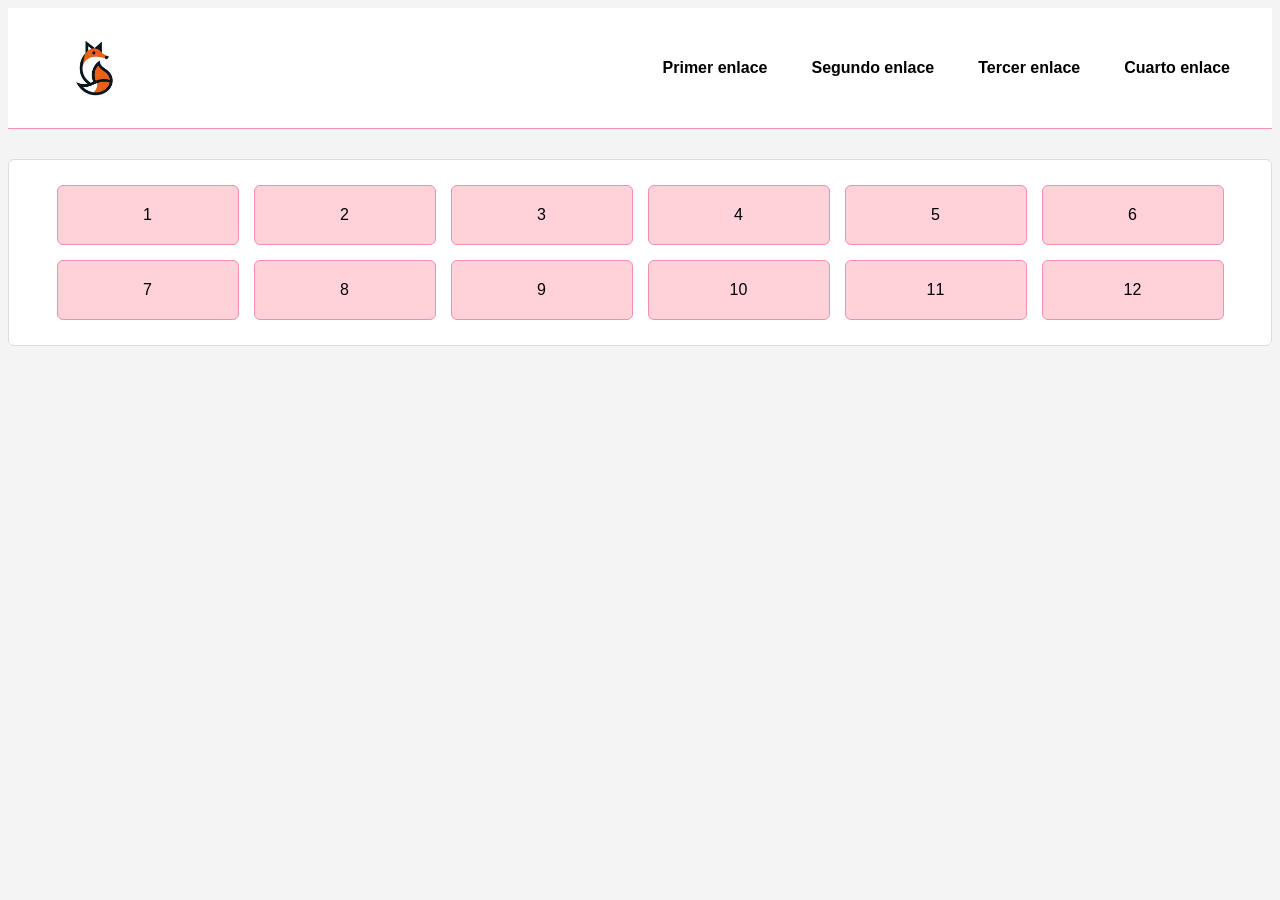
==== index.html @ efd72c85 "Subida página de Inicio" ====
<!DOCTYPE html>
<html lang="en">
<head>
    <meta charset="UTF-8">
    <meta name="viewport" content="width=device-width, initial-scale=1.0">
    <title>Actividad C7</title>
    <link rel="stylesheet" href="css/estilos.css">
</head>
<body>
    <header id="cabecera">
        <img src="img/logo.jpg" alt="logo">
        <nav>
            <a href="#">Primer enlace</a>
            <a href="#">Segundo enlace</a>
            <a href="#">Tercer enlace</a>
            <a href="#">Cuarto enlace</a>
        </nav>
    </header>

    <main id="principal">
    <section class="ejemplo">
            <div class="tarjeta">1</div><div class="tarjeta">2</div>
            <div class="tarjeta">3</div><div class="tarjeta">4</div>
            <div class="tarjeta">5</div><div class="tarjeta">6</div>
            <div class="tarjeta">7</div><div class="tarjeta">8</div>
            <div class="tarjeta">9</div><div class="tarjeta">10</div>
            <div class="tarjeta">11</div><div class="tarjeta">12</div>
     </section>
    </main>
</body>
</html>
---- css/estilos.css ----
body {
    font-family: Arial, sans-serif;
    background-color: #f4f4f4;
    color: black;
}


#cabecera {
    display: flex;
    justify-content: space-between;
    align-items: center;
    background-color: #ffffff;
    padding: 15px 30px;
    border-bottom: 1px solid #f48fb1;

}

img {
    max-height: 90px;
}


nav {
    display: flex;
    gap: 20px;
}

nav a {
    text-decoration: none;
    color: black;
    font-weight: bold;
    padding: 8px 12px;
}

#principal {
    margin: 30px auto;
    padding: 25px;
    background-color: #ffffff;
    border: 1px solid #dddddd;
    border-radius: 6px;
}

.ejemplo {
    display: flex;
    flex-wrap: wrap;
    justify-content: center;
    gap: 15px;
}

.tarjeta {
    width: 150px;
    background-color: rgb(255, 209, 217);
    border: 1px solid #f48fb1;
    border-radius: 6px;
    padding: 20px 15px;
    text-align: center;

}
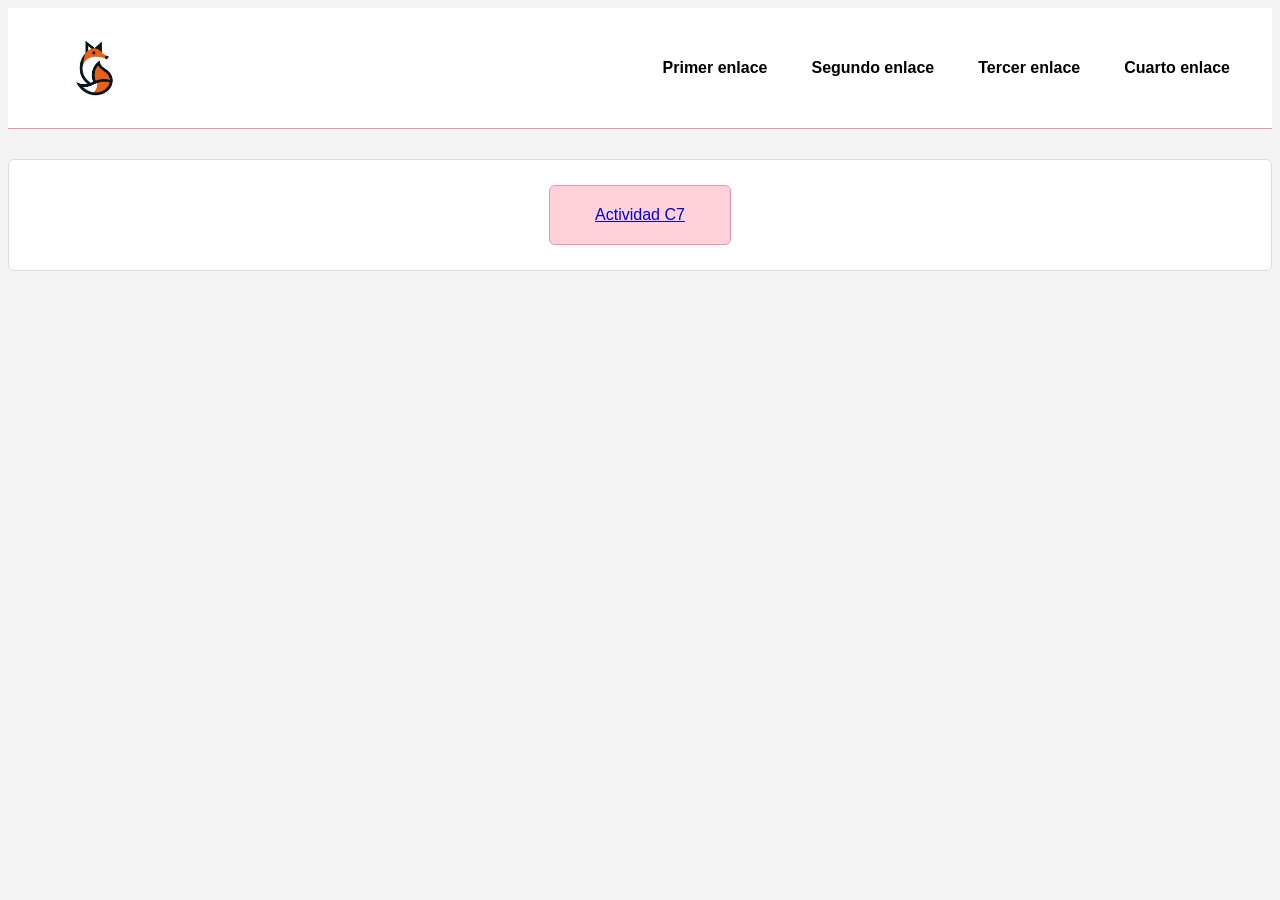
==== commit 91977c8d: "Añadir página de inicio con enlace a Actividad C7" ====
--- a/index.html
+++ b/index.html
@@ -19,12 +19,7 @@
 
     <main id="principal">
     <section class="ejemplo">
-            <div class="tarjeta">1</div><div class="tarjeta">2</div>
-            <div class="tarjeta">3</div><div class="tarjeta">4</div>
-            <div class="tarjeta">5</div><div class="tarjeta">6</div>
-            <div class="tarjeta">7</div><div class="tarjeta">8</div>
-            <div class="tarjeta">9</div><div class="tarjeta">10</div>
-            <div class="tarjeta">11</div><div class="tarjeta">12</div>
+            <a href="Actividad C7/index.html" class="tarjeta">Actividad C7</a>
      </section>
     </main>
 </body>
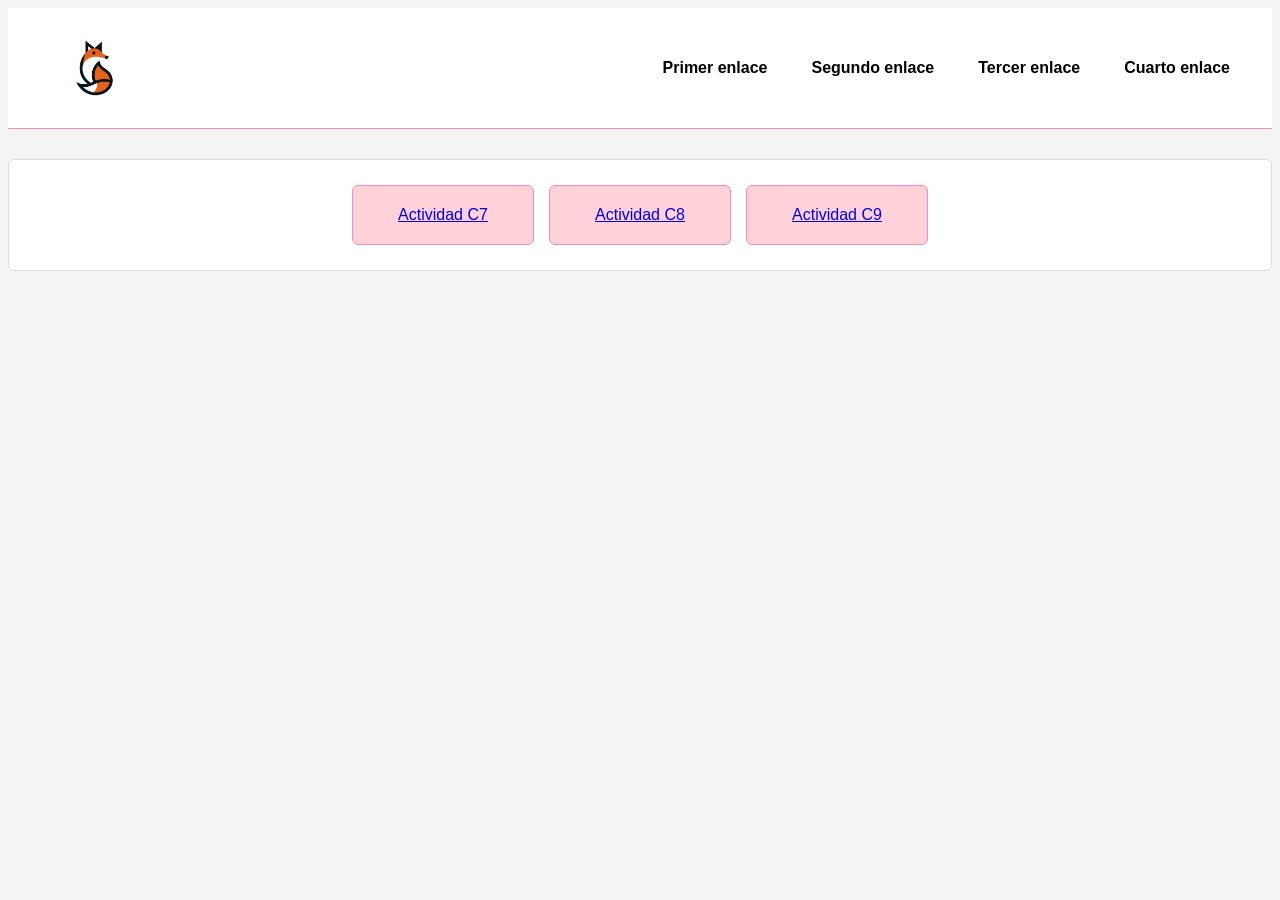
==== commit 7c06c2ca: "Actividad C9 con vídeos optimizados" ====
--- a/index.html
+++ b/index.html
@@ -20,6 +20,8 @@
     <main id="principal">
     <section class="ejemplo">
             <a href="Actividad C7/index.html" class="tarjeta">Actividad C7</a>
+            <a href="Actividad C8/index.html" class="tarjeta">Actividad C8</a>
+            <a href="Actividad C9/index.html" class="tarjeta">Actividad C9</a>
      </section>
     </main>
 </body>
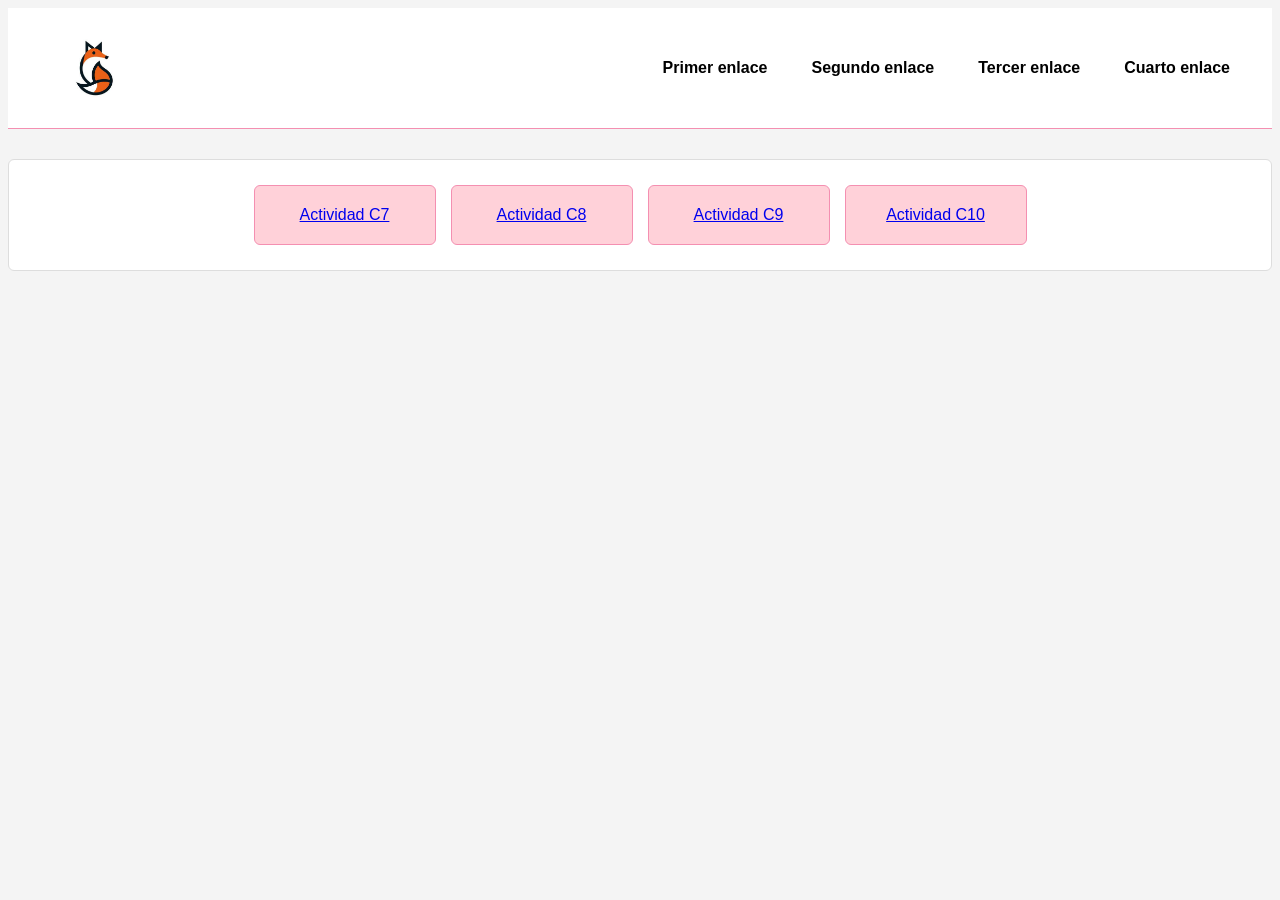
==== commit 10951879: "Añadida Actividad C10 al index principal" ====
--- a/index.html
+++ b/index.html
@@ -22,6 +22,7 @@
             <a href="Actividad C7/index.html" class="tarjeta">Actividad C7</a>
             <a href="Actividad C8/index.html" class="tarjeta">Actividad C8</a>
             <a href="Actividad C9/index.html" class="tarjeta">Actividad C9</a>
+            <a href="Actividad C10/index.html" class="tarjeta">Actividad C10</a>
      </section>
     </main>
 </body>
